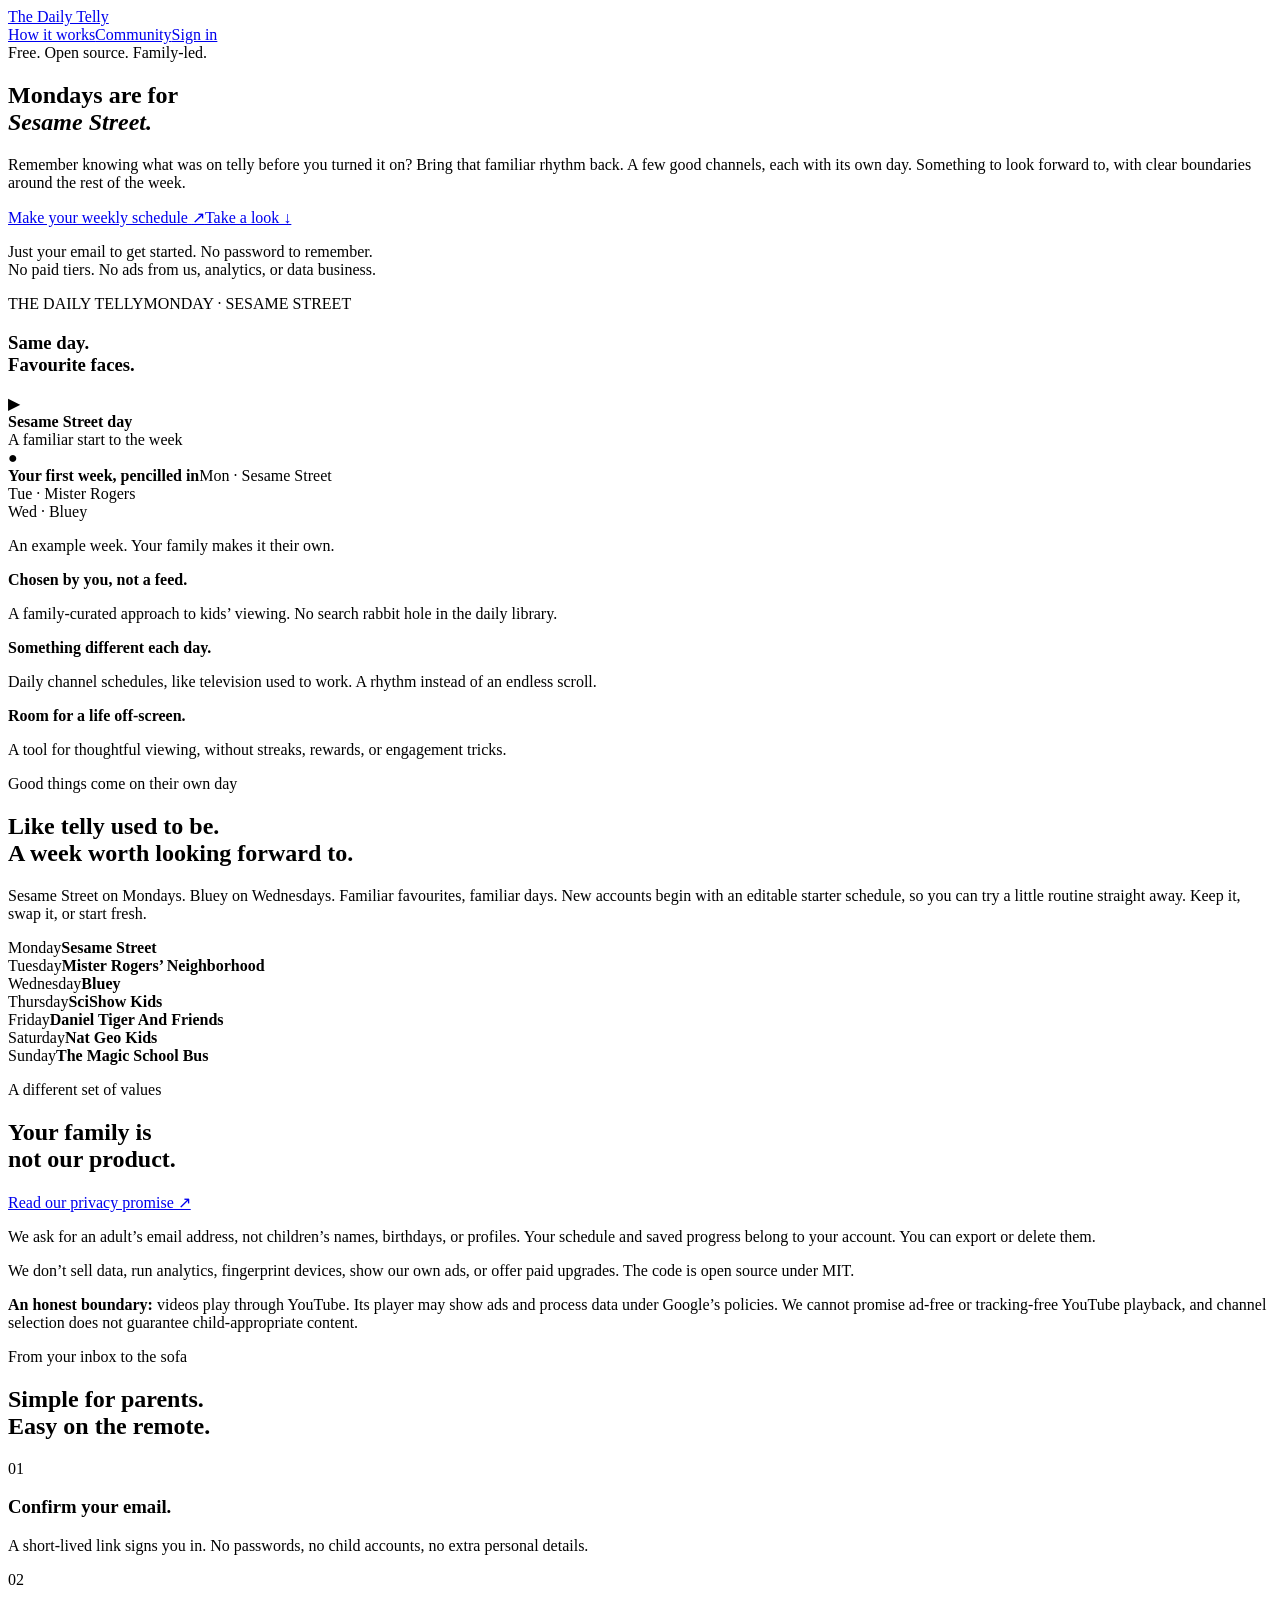
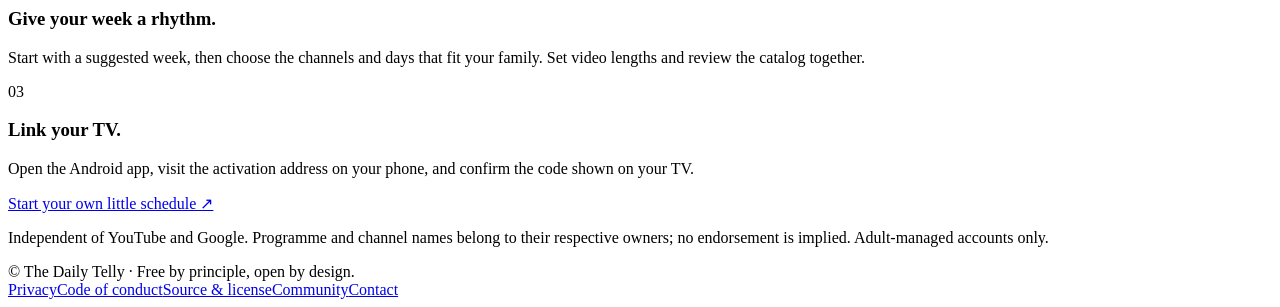
==== server/static/index.html @ 15c11c45 "Launch scheduled viewing, editable starter weeks, branded emails and community" ====
<!doctype html><html lang="en"><head><meta charset="utf-8"><meta name="viewport" content="width=device-width,initial-scale=1"><meta name="description" content="A free, open-source way to plan a calmer week of family viewing. Choose channels, set the days, and make room for life beyond the screen."><title>The Daily Telly — Good things come on their own day</title><link rel="stylesheet" href="/site.css"></head><body>
<div class="wrap"><header class="nav"><a class="brand" href="/"><span class="mark" aria-hidden="true"></span>The Daily Telly</a><nav class="navlinks" aria-label="Main"><a class="hide-mobile" href="#how">How it works</a><a href="/community">Community</a><a href="/login" class="btn secondary">Sign in</a></nav></header>
<main><section class="hero"><div><span class="pill"><span class="dot"></span>Free. Open source. Family-led.</span><h1>Mondays are for<br><em>Sesame Street.</em></h1><p class="lead">Remember knowing what was on telly before you turned it on? Bring that familiar rhythm back. A few good channels, each with its own day. Something to look forward to, with clear boundaries around the rest of the week.</p><div class="actions"><a class="btn" href="/login">Make your weekly schedule <span aria-hidden="true">↗</span></a><a href="#week">Take a look ↓</a></div><p class="fine">Just your email to get started. No password to remember.<br>No paid tiers. No ads from us, analytics, or data business.</p></div>
<div class="tv-stage" aria-label="Illustration of a scheduled family viewing experience"><div class="tv"><div class="screen"><div class="screen-top"><span>THE DAILY TELLY</span><span>MONDAY · SESAME STREET</span></div><div class="sun"></div><h3>Same day.<br>Favourite faces.</h3><div class="program"><span class="play" aria-hidden="true">▶</span><div><b>Sesame Street day</b><br><span>A familiar start to the week</span></div></div></div><div class="tv-foot">●</div></div><div class="schedule-note"><strong>Your first week, pencilled in</strong>Mon · Sesame Street<br>Tue · Mister Rogers<br>Wed · Bluey</div><p class="caption">An example week. Your family makes it their own.</p></div></section>
<div class="principles"><div><b>Chosen by you, not a feed.</b><p>A family-curated approach to kids’ viewing. No search rabbit hole in the daily library.</p></div><div><b>Something different each day.</b><p>Daily channel schedules, like television used to work. A rhythm instead of an endless scroll.</p></div><div><b>Room for a life off-screen.</b><p>A tool for thoughtful viewing, without streaks, rewards, or engagement tricks.</p></div></div>
<section id="week" class="section"><div class="section-head"><p class="eyebrow">Good things come on their own day</p><h2>Like telly used to be.<br>A week worth looking forward to.</h2><p class="lead">Sesame Street on Mondays. Bluey on Wednesdays. Familiar favourites, familiar days. New accounts begin with an editable starter schedule, so you can try a little routine straight away. Keep it, swap it, or start fresh.</p></div><div class="week"><div class="day"><span>Monday</span><b>Sesame Street</b></div><div class="day"><span>Tuesday</span><b>Mister Rogers’ Neighborhood</b></div><div class="day"><span>Wednesday</span><b>Bluey</b></div><div class="day"><span>Thursday</span><b>SciShow Kids</b></div><div class="day"><span>Friday</span><b>Daniel Tiger And Friends</b></div><div class="day"><span>Saturday</span><b>Nat Geo Kids</b></div><div class="day"><span>Sunday</span><b>The Magic School Bus</b></div></section>
<section class="quiet"><div><p class="eyebrow">A different set of values</p><h2>Your family is<br>not our product.</h2><a href="/privacy">Read our privacy promise ↗</a></div><div><p>We ask for an adult’s email address, not children’s names, birthdays, or profiles. Your schedule and saved progress belong to your account. You can export or delete them.</p><p>We don’t sell data, run analytics, fingerprint devices, show our own ads, or offer paid upgrades. The code is open source under MIT.</p><p class="fine"><b>An honest boundary:</b> videos play through YouTube. Its player may show ads and process data under Google’s policies. We cannot promise ad-free or tracking-free YouTube playback, and channel selection does not guarantee child-appropriate content.</p></div></section>
<section id="how" class="section"><p class="eyebrow">From your inbox to the sofa</p><h2>Simple for parents.<br>Easy on the remote.</h2><div class="steps"><div><div class="step-no">01</div><h3>Confirm your email.</h3><p>A short-lived link signs you in. No passwords, no child accounts, no extra personal details.</p></div><div><div class="step-no">02</div><h3>Give your week a rhythm.</h3><p>Start with a suggested week, then choose the channels and days that fit your family. Set video lengths and review the catalog together.</p></div><div><div class="step-no">03</div><h3>Link your TV.</h3><p>Open the Android app, visit the activation address on your phone, and confirm the code shown on your TV.</p></div></div><div class="actions"><a href="/login" class="btn">Start your own little schedule ↗</a></div><p class="fine">Independent of YouTube and Google. Programme and channel names belong to their respective owners; no endorsement is implied. Adult-managed accounts only.</p></section></main>
<footer class="footer"><span>© The Daily Telly · Free by principle, open by design.</span><div><a href="/privacy">Privacy</a><a href="/conduct">Code of conduct</a><a href="/source.html">Source &amp; license</a><a href="/community">Community</a><a href="/contact">Contact</a></div></footer></div></body></html>
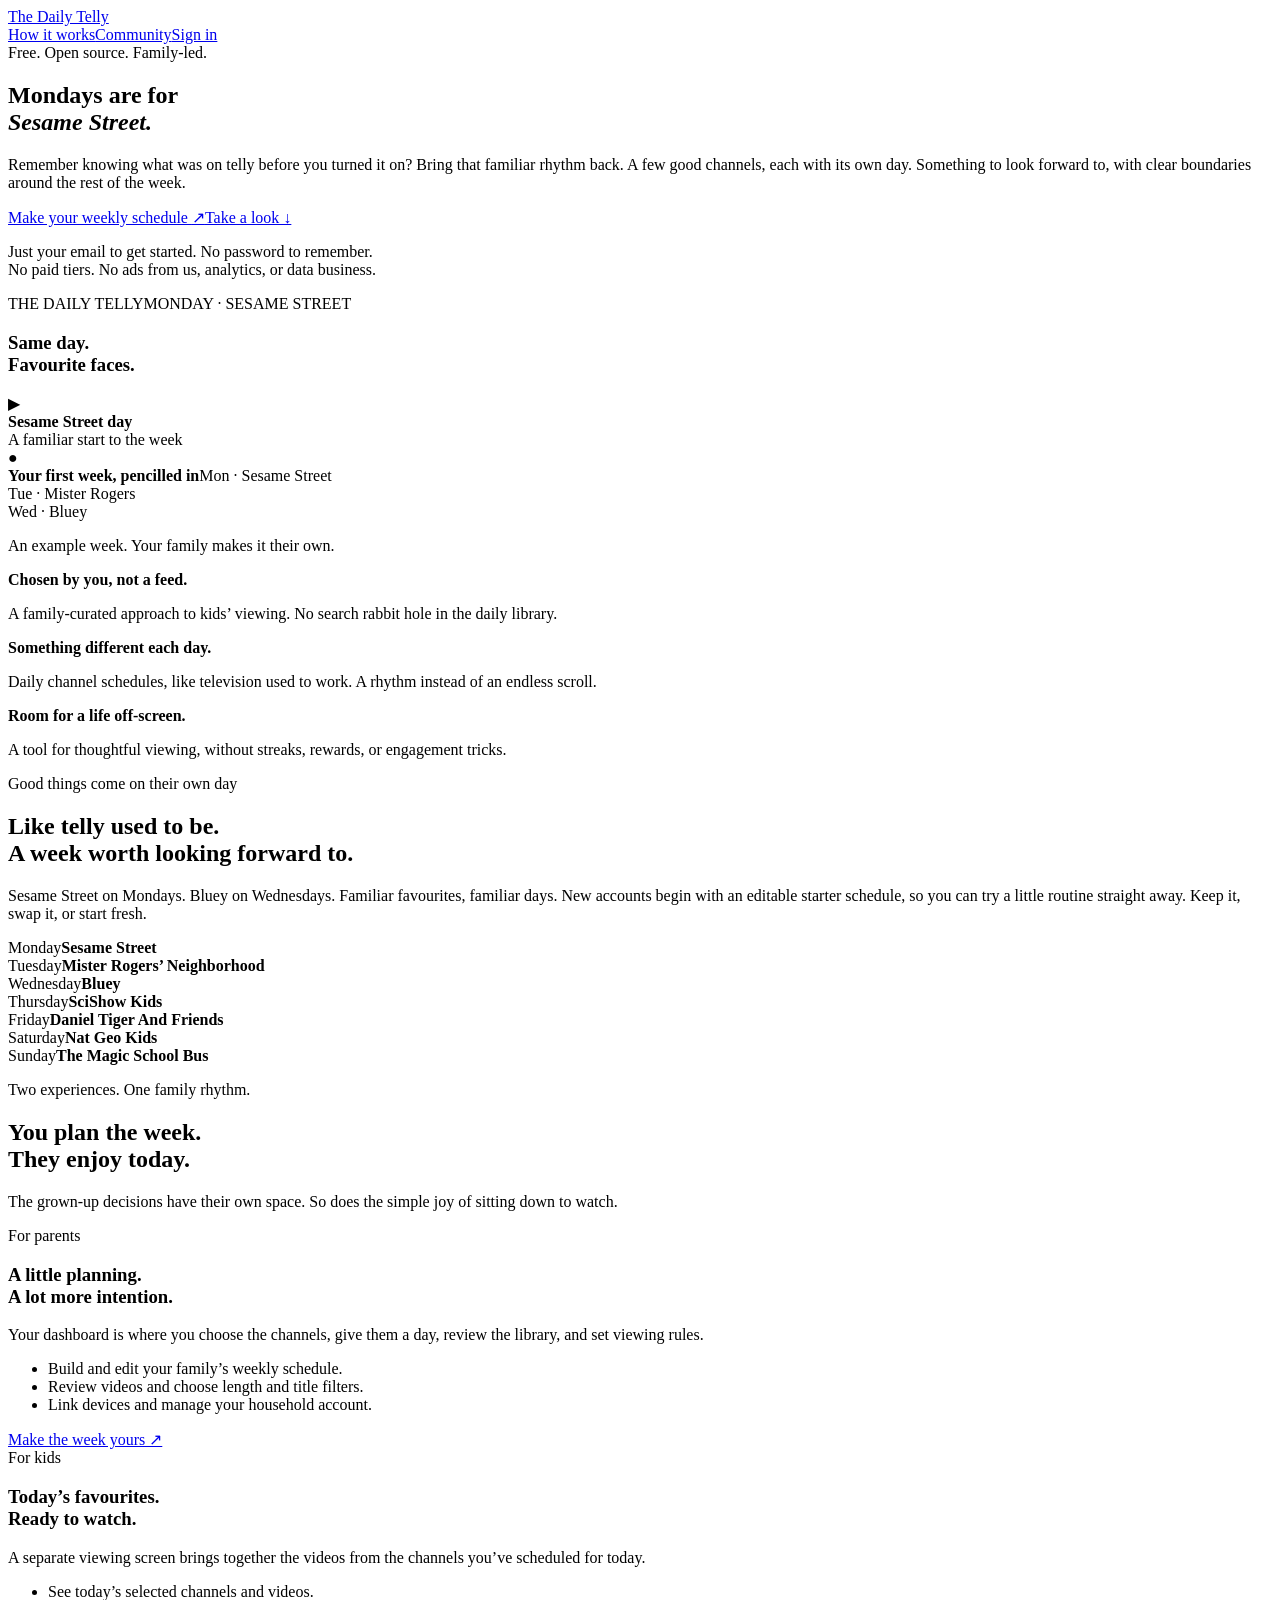
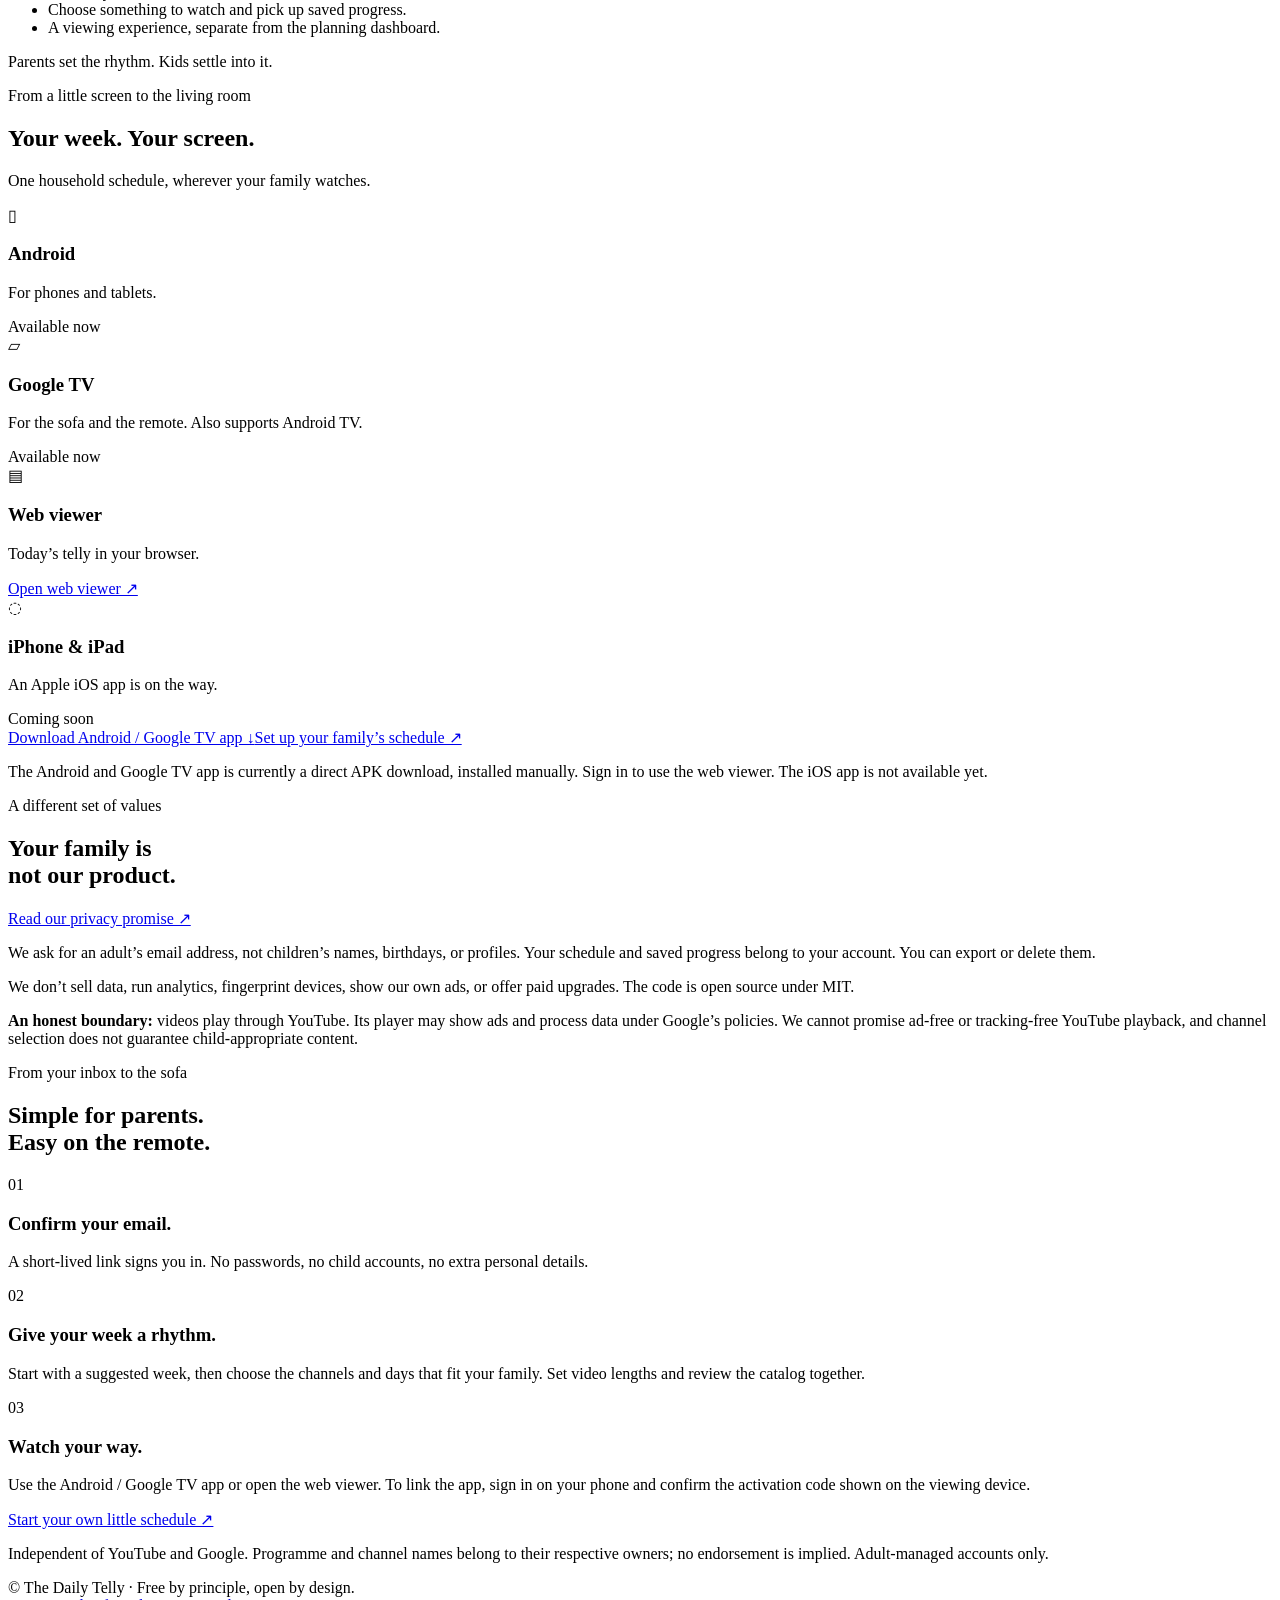
==== commit 93bcc871: "Highlight parent and kid experiences and viewing platforms" ====
--- a/server/static/index.html
+++ b/server/static/index.html
@@ -1,9 +1,11 @@
-<!doctype html><html lang="en"><head><meta charset="utf-8"><meta name="viewport" content="width=device-width,initial-scale=1"><meta name="description" content="A free, open-source way to plan a calmer week of family viewing. Choose channels, set the days, and make room for life beyond the screen."><title>The Daily Telly — Good things come on their own day</title><link rel="stylesheet" href="/site.css"></head><body>
+<!doctype html><html lang="en"><head><meta charset="utf-8"><meta name="viewport" content="width=device-width,initial-scale=1"><meta name="description" content="Scheduled family viewing, with a planning space for parents and a simple viewing experience for kids. Watch on Android, Google TV, or the web. iOS coming soon."><title>The Daily Telly — Good things come on their own day</title><link rel="stylesheet" href="/site.css"></head><body>
 <div class="wrap"><header class="nav"><a class="brand" href="/"><span class="mark" aria-hidden="true"></span>The Daily Telly</a><nav class="navlinks" aria-label="Main"><a class="hide-mobile" href="#how">How it works</a><a href="/community">Community</a><a href="/login" class="btn secondary">Sign in</a></nav></header>
 <main><section class="hero"><div><span class="pill"><span class="dot"></span>Free. Open source. Family-led.</span><h1>Mondays are for<br><em>Sesame Street.</em></h1><p class="lead">Remember knowing what was on telly before you turned it on? Bring that familiar rhythm back. A few good channels, each with its own day. Something to look forward to, with clear boundaries around the rest of the week.</p><div class="actions"><a class="btn" href="/login">Make your weekly schedule <span aria-hidden="true">↗</span></a><a href="#week">Take a look ↓</a></div><p class="fine">Just your email to get started. No password to remember.<br>No paid tiers. No ads from us, analytics, or data business.</p></div>
 <div class="tv-stage" aria-label="Illustration of a scheduled family viewing experience"><div class="tv"><div class="screen"><div class="screen-top"><span>THE DAILY TELLY</span><span>MONDAY · SESAME STREET</span></div><div class="sun"></div><h3>Same day.<br>Favourite faces.</h3><div class="program"><span class="play" aria-hidden="true">▶</span><div><b>Sesame Street day</b><br><span>A familiar start to the week</span></div></div></div><div class="tv-foot">●</div></div><div class="schedule-note"><strong>Your first week, pencilled in</strong>Mon · Sesame Street<br>Tue · Mister Rogers<br>Wed · Bluey</div><p class="caption">An example week. Your family makes it their own.</p></div></section>
 <div class="principles"><div><b>Chosen by you, not a feed.</b><p>A family-curated approach to kids’ viewing. No search rabbit hole in the daily library.</p></div><div><b>Something different each day.</b><p>Daily channel schedules, like television used to work. A rhythm instead of an endless scroll.</p></div><div><b>Room for a life off-screen.</b><p>A tool for thoughtful viewing, without streaks, rewards, or engagement tricks.</p></div></div>
 <section id="week" class="section"><div class="section-head"><p class="eyebrow">Good things come on their own day</p><h2>Like telly used to be.<br>A week worth looking forward to.</h2><p class="lead">Sesame Street on Mondays. Bluey on Wednesdays. Familiar favourites, familiar days. New accounts begin with an editable starter schedule, so you can try a little routine straight away. Keep it, swap it, or start fresh.</p></div><div class="week"><div class="day"><span>Monday</span><b>Sesame Street</b></div><div class="day"><span>Tuesday</span><b>Mister Rogers’ Neighborhood</b></div><div class="day"><span>Wednesday</span><b>Bluey</b></div><div class="day"><span>Thursday</span><b>SciShow Kids</b></div><div class="day"><span>Friday</span><b>Daniel Tiger And Friends</b></div><div class="day"><span>Saturday</span><b>Nat Geo Kids</b></div><div class="day"><span>Sunday</span><b>The Magic School Bus</b></div></section>
+<section id="family" class="section family-section" aria-labelledby="family-heading"><div class="section-head"><p class="eyebrow">Two experiences. One family rhythm.</p><h2 id="family-heading">You plan the week.<br>They enjoy today.</h2><p class="lead">The grown-up decisions have their own space. So does the simple joy of sitting down to watch.</p></div><div class="family-grid"><article class="family-card parent-card"><span class="pill">For parents</span><h3>A little planning.<br>A lot more intention.</h3><p>Your dashboard is where you choose the channels, give them a day, review the library, and set viewing rules.</p><ul><li>Build and edit your family’s weekly schedule.</li><li>Review videos and choose length and title filters.</li><li>Link devices and manage your household account.</li></ul><a href="/login">Make the week yours ↗</a></article><article class="family-card child-card"><span class="pill">For kids</span><h3>Today’s favourites.<br>Ready to watch.</h3><p>A separate viewing screen brings together the videos from the channels you’ve scheduled for today.</p><ul><li>See today’s selected channels and videos.</li><li>Choose something to watch and pick up saved progress.</li><li>A viewing experience, separate from the planning dashboard.</li></ul><p class="family-note">Parents set the rhythm. Kids settle into it.</p></article></div></section>
+<section id="watch" class="section platform-section" aria-labelledby="platform-heading"><div class="section-head"><p class="eyebrow">From a little screen to the living room</p><h2 id="platform-heading">Your week. Your screen.</h2><p class="lead">One household schedule, wherever your family watches.</p></div><div class="platform-grid"><article class="platform-card"><span class="platform-symbol" aria-hidden="true">▯</span><h3>Android</h3><p>For phones and tablets.</p><span class="availability">Available now</span></article><article class="platform-card"><span class="platform-symbol" aria-hidden="true">▱</span><h3>Google TV</h3><p>For the sofa and the remote. Also supports Android TV.</p><span class="availability">Available now</span></article><article class="platform-card"><span class="platform-symbol" aria-hidden="true">▤</span><h3>Web viewer</h3><p>Today’s telly in your browser.</p><a href="/kid/">Open web viewer ↗</a></article><article class="platform-card platform-soon"><span class="platform-symbol" aria-hidden="true">◌</span><h3>iPhone &amp; iPad</h3><p>An Apple iOS app is on the way.</p><span class="availability">Coming soon</span></article></div><div class="actions"><a class="btn" href="/downloads/daily-telly.apk">Download Android / Google TV app ↓</a><a href="/login">Set up your family’s schedule ↗</a></div><p class="fine">The Android and Google TV app is currently a direct APK download, installed manually. Sign in to use the web viewer. The iOS app is not available yet.</p></section>
 <section class="quiet"><div><p class="eyebrow">A different set of values</p><h2>Your family is<br>not our product.</h2><a href="/privacy">Read our privacy promise ↗</a></div><div><p>We ask for an adult’s email address, not children’s names, birthdays, or profiles. Your schedule and saved progress belong to your account. You can export or delete them.</p><p>We don’t sell data, run analytics, fingerprint devices, show our own ads, or offer paid upgrades. The code is open source under MIT.</p><p class="fine"><b>An honest boundary:</b> videos play through YouTube. Its player may show ads and process data under Google’s policies. We cannot promise ad-free or tracking-free YouTube playback, and channel selection does not guarantee child-appropriate content.</p></div></section>
-<section id="how" class="section"><p class="eyebrow">From your inbox to the sofa</p><h2>Simple for parents.<br>Easy on the remote.</h2><div class="steps"><div><div class="step-no">01</div><h3>Confirm your email.</h3><p>A short-lived link signs you in. No passwords, no child accounts, no extra personal details.</p></div><div><div class="step-no">02</div><h3>Give your week a rhythm.</h3><p>Start with a suggested week, then choose the channels and days that fit your family. Set video lengths and review the catalog together.</p></div><div><div class="step-no">03</div><h3>Link your TV.</h3><p>Open the Android app, visit the activation address on your phone, and confirm the code shown on your TV.</p></div></div><div class="actions"><a href="/login" class="btn">Start your own little schedule ↗</a></div><p class="fine">Independent of YouTube and Google. Programme and channel names belong to their respective owners; no endorsement is implied. Adult-managed accounts only.</p></section></main>
+<section id="how" class="section"><p class="eyebrow">From your inbox to the sofa</p><h2>Simple for parents.<br>Easy on the remote.</h2><div class="steps"><div><div class="step-no">01</div><h3>Confirm your email.</h3><p>A short-lived link signs you in. No passwords, no child accounts, no extra personal details.</p></div><div><div class="step-no">02</div><h3>Give your week a rhythm.</h3><p>Start with a suggested week, then choose the channels and days that fit your family. Set video lengths and review the catalog together.</p></div><div><div class="step-no">03</div><h3>Watch your way.</h3><p>Use the Android / Google TV app or open the web viewer. To link the app, sign in on your phone and confirm the activation code shown on the viewing device.</p></div></div><div class="actions"><a href="/login" class="btn">Start your own little schedule ↗</a></div><p class="fine">Independent of YouTube and Google. Programme and channel names belong to their respective owners; no endorsement is implied. Adult-managed accounts only.</p></section></main>
 <footer class="footer"><span>© The Daily Telly · Free by principle, open by design.</span><div><a href="/privacy">Privacy</a><a href="/conduct">Code of conduct</a><a href="/source.html">Source &amp; license</a><a href="/community">Community</a><a href="/contact">Contact</a></div></footer></div></body></html>
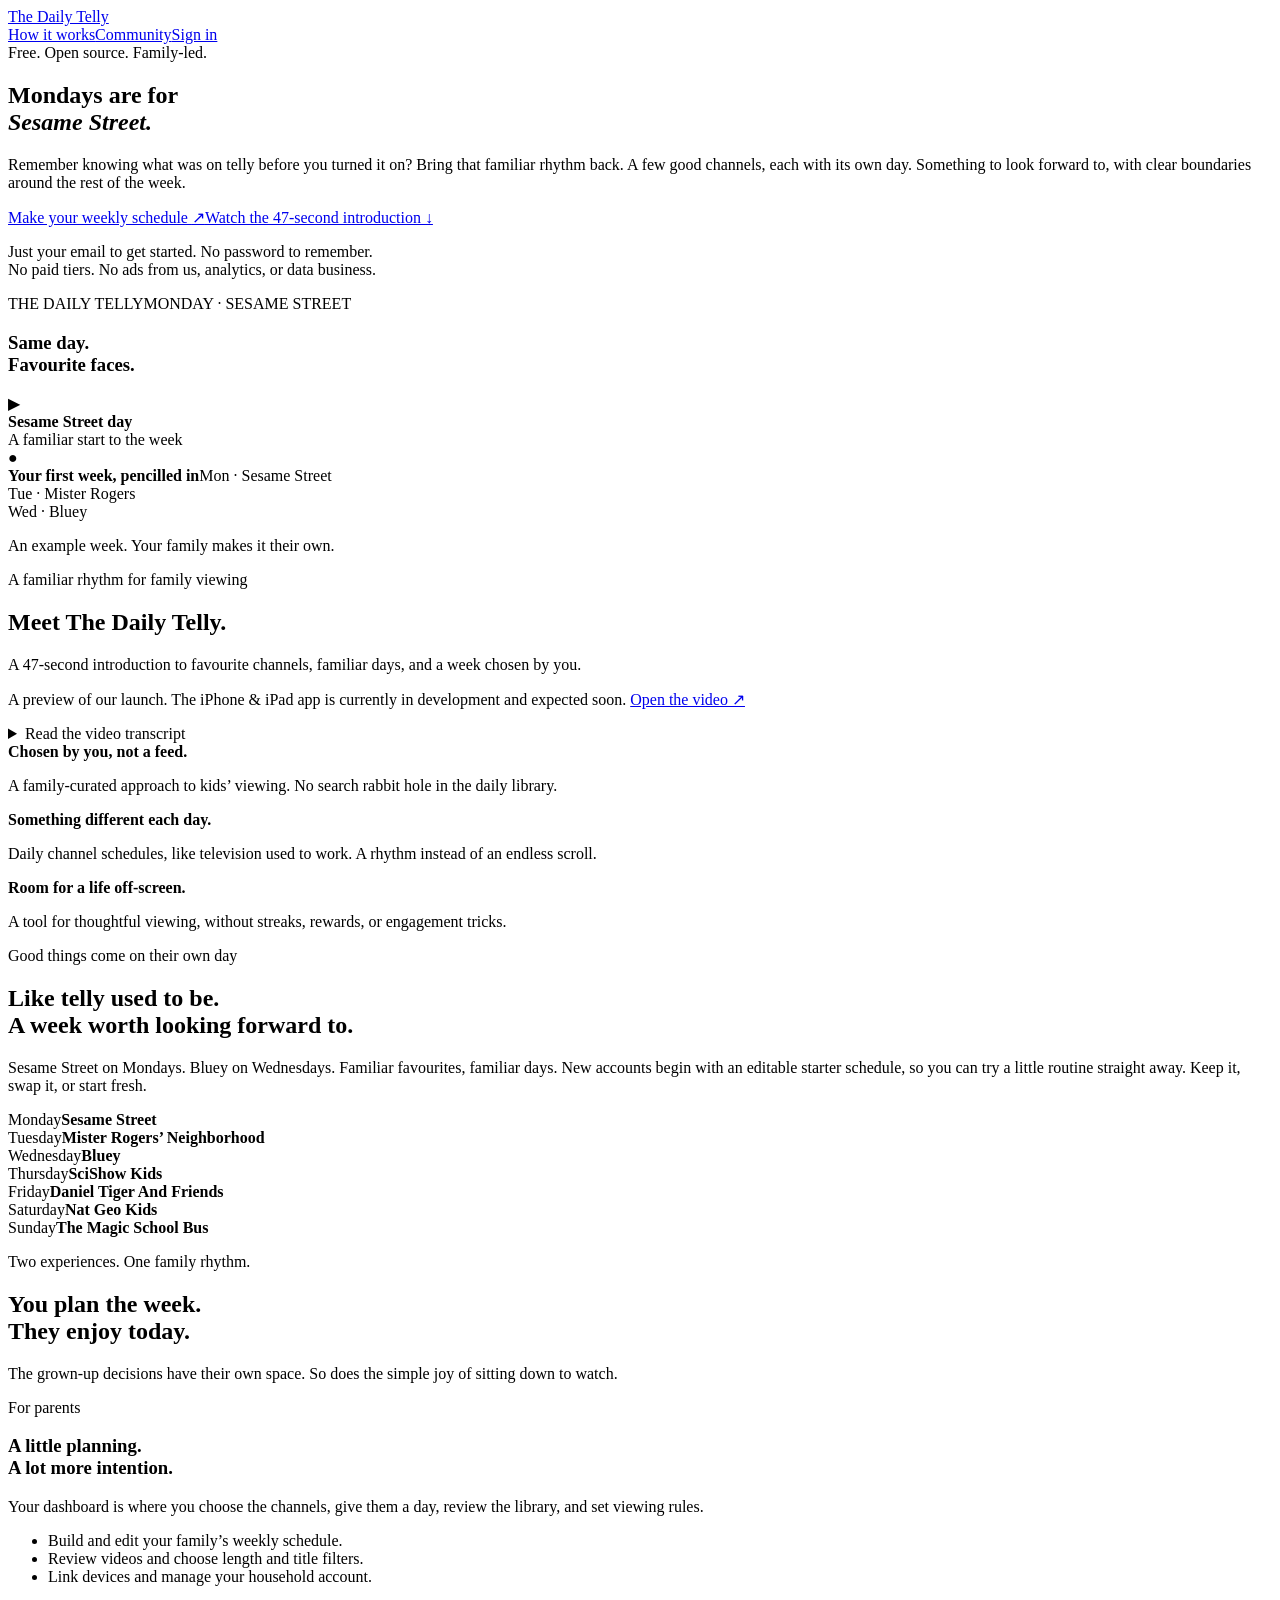
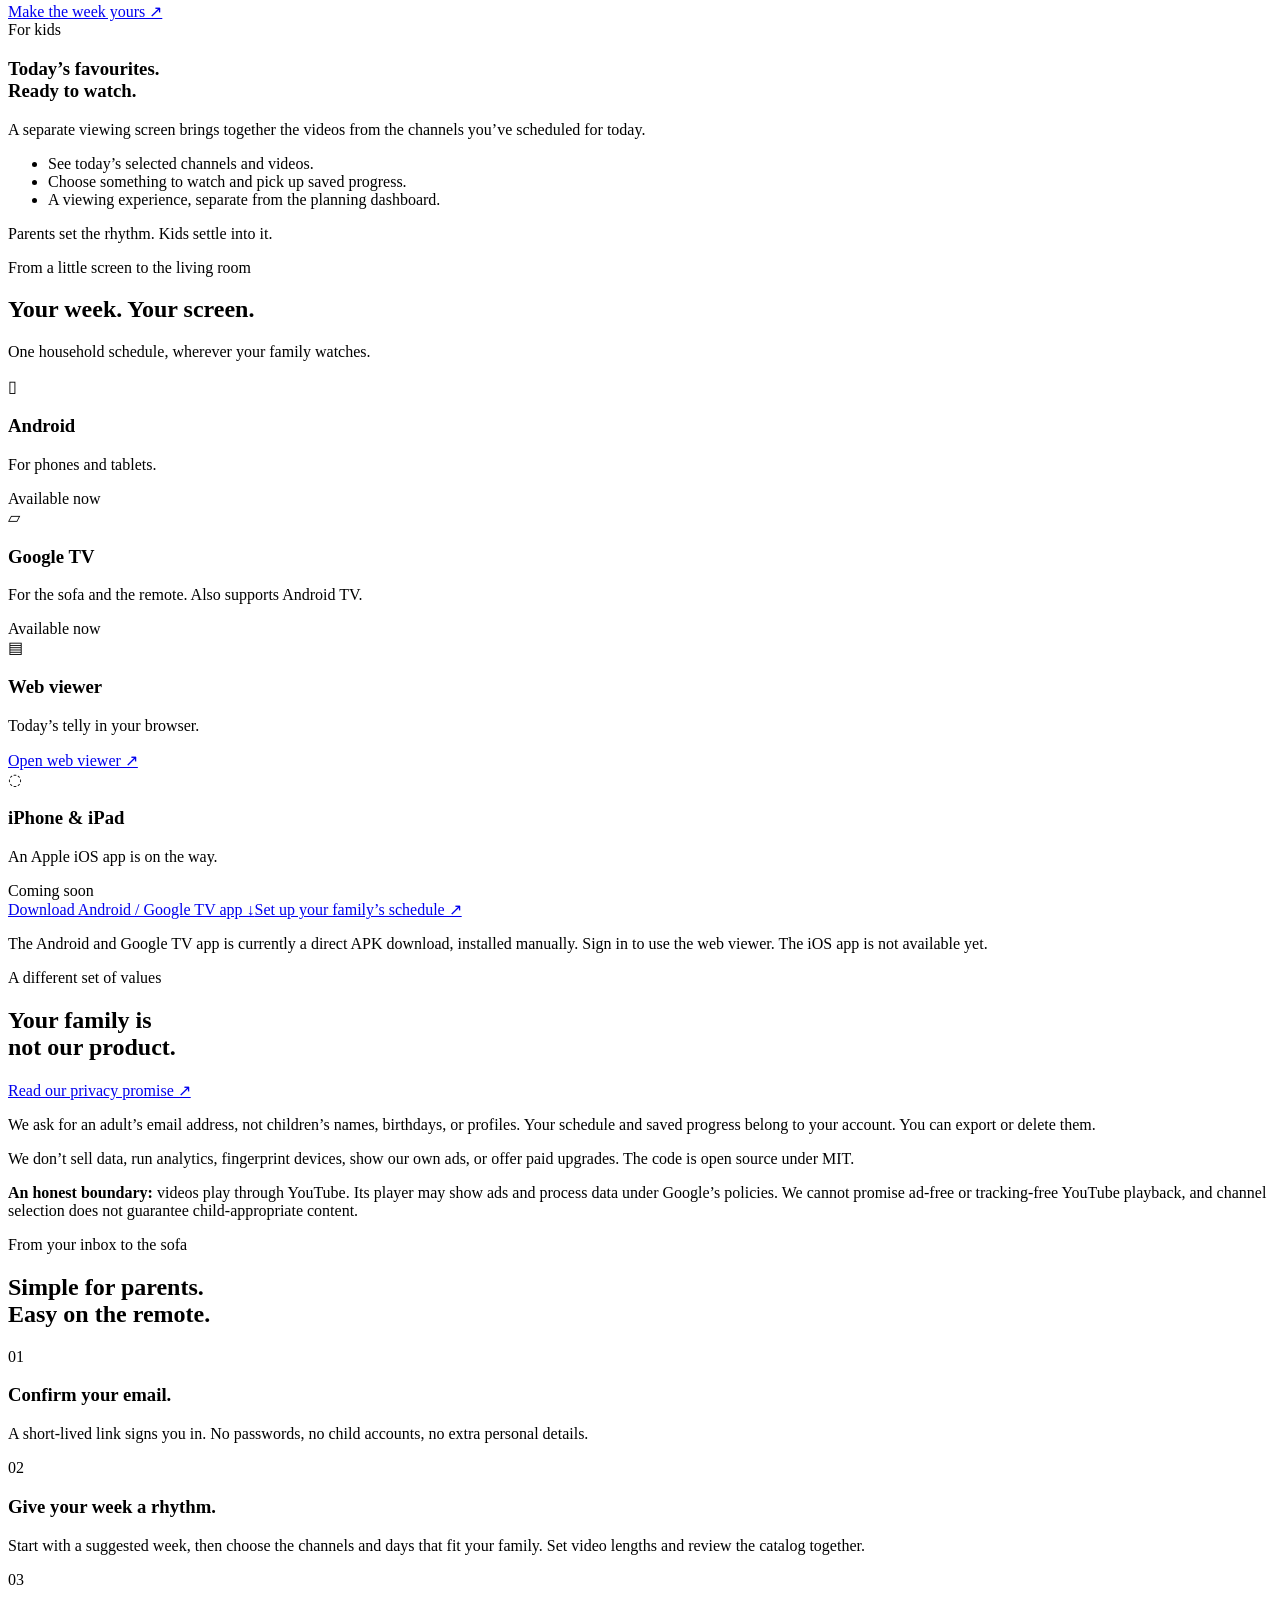
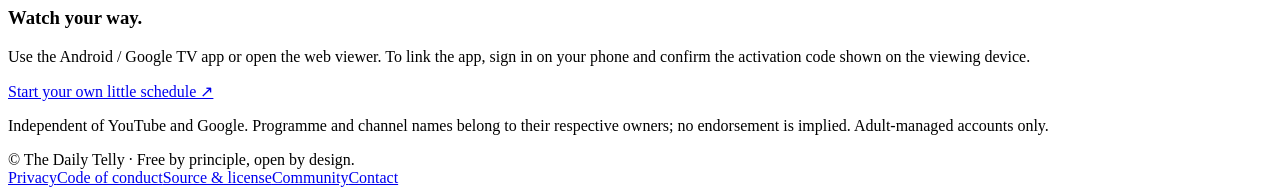
==== commit 2404053c: "Add a self-hosted homepage introduction with captions and transcript" ====
--- a/server/static/index.html
+++ b/server/static/index.html
@@ -1,7 +1,17 @@
-<!doctype html><html lang="en"><head><meta charset="utf-8"><meta name="viewport" content="width=device-width,initial-scale=1"><meta name="description" content="Scheduled family viewing, with a planning space for parents and a simple viewing experience for kids. Watch on Android, Google TV, or the web. iOS coming soon."><title>The Daily Telly — Good things come on their own day</title><link rel="stylesheet" href="/site.css"></head><body>
+<!doctype html><html lang="en"><head><meta charset="utf-8"><meta name="viewport" content="width=device-width,initial-scale=1"><meta name="description" content="Scheduled family viewing, with a planning space for parents and a simple viewing experience for kids. Watch on Android, Google TV, or the web. iOS coming soon."><title>The Daily Telly — Good things come on their own day</title><link rel="stylesheet" href="/site.css"><script src="/intro-video.js" defer></script></head><body>
 <div class="wrap"><header class="nav"><a class="brand" href="/"><span class="mark" aria-hidden="true"></span>The Daily Telly</a><nav class="navlinks" aria-label="Main"><a class="hide-mobile" href="#how">How it works</a><a href="/community">Community</a><a href="/login" class="btn secondary">Sign in</a></nav></header>
-<main><section class="hero"><div><span class="pill"><span class="dot"></span>Free. Open source. Family-led.</span><h1>Mondays are for<br><em>Sesame Street.</em></h1><p class="lead">Remember knowing what was on telly before you turned it on? Bring that familiar rhythm back. A few good channels, each with its own day. Something to look forward to, with clear boundaries around the rest of the week.</p><div class="actions"><a class="btn" href="/login">Make your weekly schedule <span aria-hidden="true">↗</span></a><a href="#week">Take a look ↓</a></div><p class="fine">Just your email to get started. No password to remember.<br>No paid tiers. No ads from us, analytics, or data business.</p></div>
+<main><section class="hero"><div><span class="pill"><span class="dot"></span>Free. Open source. Family-led.</span><h1>Mondays are for<br><em>Sesame Street.</em></h1><p class="lead">Remember knowing what was on telly before you turned it on? Bring that familiar rhythm back. A few good channels, each with its own day. Something to look forward to, with clear boundaries around the rest of the week.</p><div class="actions"><a class="btn" href="/login">Make your weekly schedule <span aria-hidden="true">↗</span></a><a class="intro-link" href="#introduction">Watch the 47-second introduction ↓</a></div><p class="fine">Just your email to get started. No password to remember.<br>No paid tiers. No ads from us, analytics, or data business.</p></div>
 <div class="tv-stage" aria-label="Illustration of a scheduled family viewing experience"><div class="tv"><div class="screen"><div class="screen-top"><span>THE DAILY TELLY</span><span>MONDAY · SESAME STREET</span></div><div class="sun"></div><h3>Same day.<br>Favourite faces.</h3><div class="program"><span class="play" aria-hidden="true">▶</span><div><b>Sesame Street day</b><br><span>A familiar start to the week</span></div></div></div><div class="tv-foot">●</div></div><div class="schedule-note"><strong>Your first week, pencilled in</strong>Mon · Sesame Street<br>Tue · Mister Rogers<br>Wed · Bluey</div><p class="caption">An example week. Your family makes it their own.</p></div></section>
+<section id="introduction" class="intro-section" aria-labelledby="intro-heading">
+<div class="section-head"><p class="eyebrow">A familiar rhythm for family viewing</p><h2 id="intro-heading">Meet The Daily Telly.</h2><p class="lead">A 47-second introduction to favourite channels, familiar days, and a week chosen by you.</p></div>
+<div class="intro-player">
+<button id="intro-play" class="intro-poster" type="button" aria-label="Play the 47-second introduction" aria-controls="intro-video" hidden><img src="/media/daily-telly-introduction-3c492ea6.jpg" alt="" width="1280" height="720" loading="lazy"><span class="intro-play-icon" aria-hidden="true">▶</span><span class="intro-duration" aria-hidden="true">Watch the introduction · 0:47</span></button>
+<video id="intro-video" controls playsinline preload="none" width="1920" height="1080" poster="/media/daily-telly-introduction-3c492ea6.jpg" data-src="/media/daily-telly-introduction-3c492ea6.mp4" aria-label="The Daily Telly introduction" aria-describedby="intro-caption" tabindex="0" hidden><track kind="captions" src="/media/daily-telly-introduction-3c492ea6.vtt" srclang="en" label="English" default></video>
+<noscript><video controls playsinline preload="none" width="1920" height="1080" poster="/media/daily-telly-introduction-3c492ea6.jpg" aria-label="The Daily Telly introduction"><source src="/media/daily-telly-introduction-3c492ea6.mp4" type="video/mp4"><track kind="captions" src="/media/daily-telly-introduction-3c492ea6.vtt" srclang="en" label="English" default></video></noscript>
+</div><p id="intro-status" class="fine" role="status" aria-live="polite" hidden></p>
+<p id="intro-caption" class="fine intro-caption">A preview of our launch. The iPhone &amp; iPad app is currently in development and expected soon. <a href="/media/daily-telly-introduction-3c492ea6.mp4">Open the video ↗</a></p>
+<details class="intro-transcript"><summary>Read the video transcript</summary><div><p>Remember when your favourite show had its own day?</p><p>That little thing to look forward to. That’s The Daily Telly.</p><p>Sesame Street on Mondays. Mister Rogers on Tuesdays. And Wednesdays? Bluey.</p><p>You choose the channels and plan the week. Your children have their own view, with just the favourites you’ve chosen for today.</p><p>A familiar routine. Clearer boundaries. And something worth waiting for.</p><p>Then, there’s a whole day beyond the screen.</p><p>Free to use. Open source. Built around your family.</p><p>Watch on Android, Google TV, iOS, or the web.</p><p>The Daily Telly. A little less scrolling. A little more ritual. Make your week at the daily telly dot com.</p></div></details>
+</section>
 <div class="principles"><div><b>Chosen by you, not a feed.</b><p>A family-curated approach to kids’ viewing. No search rabbit hole in the daily library.</p></div><div><b>Something different each day.</b><p>Daily channel schedules, like television used to work. A rhythm instead of an endless scroll.</p></div><div><b>Room for a life off-screen.</b><p>A tool for thoughtful viewing, without streaks, rewards, or engagement tricks.</p></div></div>
 <section id="week" class="section"><div class="section-head"><p class="eyebrow">Good things come on their own day</p><h2>Like telly used to be.<br>A week worth looking forward to.</h2><p class="lead">Sesame Street on Mondays. Bluey on Wednesdays. Familiar favourites, familiar days. New accounts begin with an editable starter schedule, so you can try a little routine straight away. Keep it, swap it, or start fresh.</p></div><div class="week"><div class="day"><span>Monday</span><b>Sesame Street</b></div><div class="day"><span>Tuesday</span><b>Mister Rogers’ Neighborhood</b></div><div class="day"><span>Wednesday</span><b>Bluey</b></div><div class="day"><span>Thursday</span><b>SciShow Kids</b></div><div class="day"><span>Friday</span><b>Daniel Tiger And Friends</b></div><div class="day"><span>Saturday</span><b>Nat Geo Kids</b></div><div class="day"><span>Sunday</span><b>The Magic School Bus</b></div></section>
 <section id="family" class="section family-section" aria-labelledby="family-heading"><div class="section-head"><p class="eyebrow">Two experiences. One family rhythm.</p><h2 id="family-heading">You plan the week.<br>They enjoy today.</h2><p class="lead">The grown-up decisions have their own space. So does the simple joy of sitting down to watch.</p></div><div class="family-grid"><article class="family-card parent-card"><span class="pill">For parents</span><h3>A little planning.<br>A lot more intention.</h3><p>Your dashboard is where you choose the channels, give them a day, review the library, and set viewing rules.</p><ul><li>Build and edit your family’s weekly schedule.</li><li>Review videos and choose length and title filters.</li><li>Link devices and manage your household account.</li></ul><a href="/login">Make the week yours ↗</a></article><article class="family-card child-card"><span class="pill">For kids</span><h3>Today’s favourites.<br>Ready to watch.</h3><p>A separate viewing screen brings together the videos from the channels you’ve scheduled for today.</p><ul><li>See today’s selected channels and videos.</li><li>Choose something to watch and pick up saved progress.</li><li>A viewing experience, separate from the planning dashboard.</li></ul><p class="family-note">Parents set the rhythm. Kids settle into it.</p></article></div></section>
